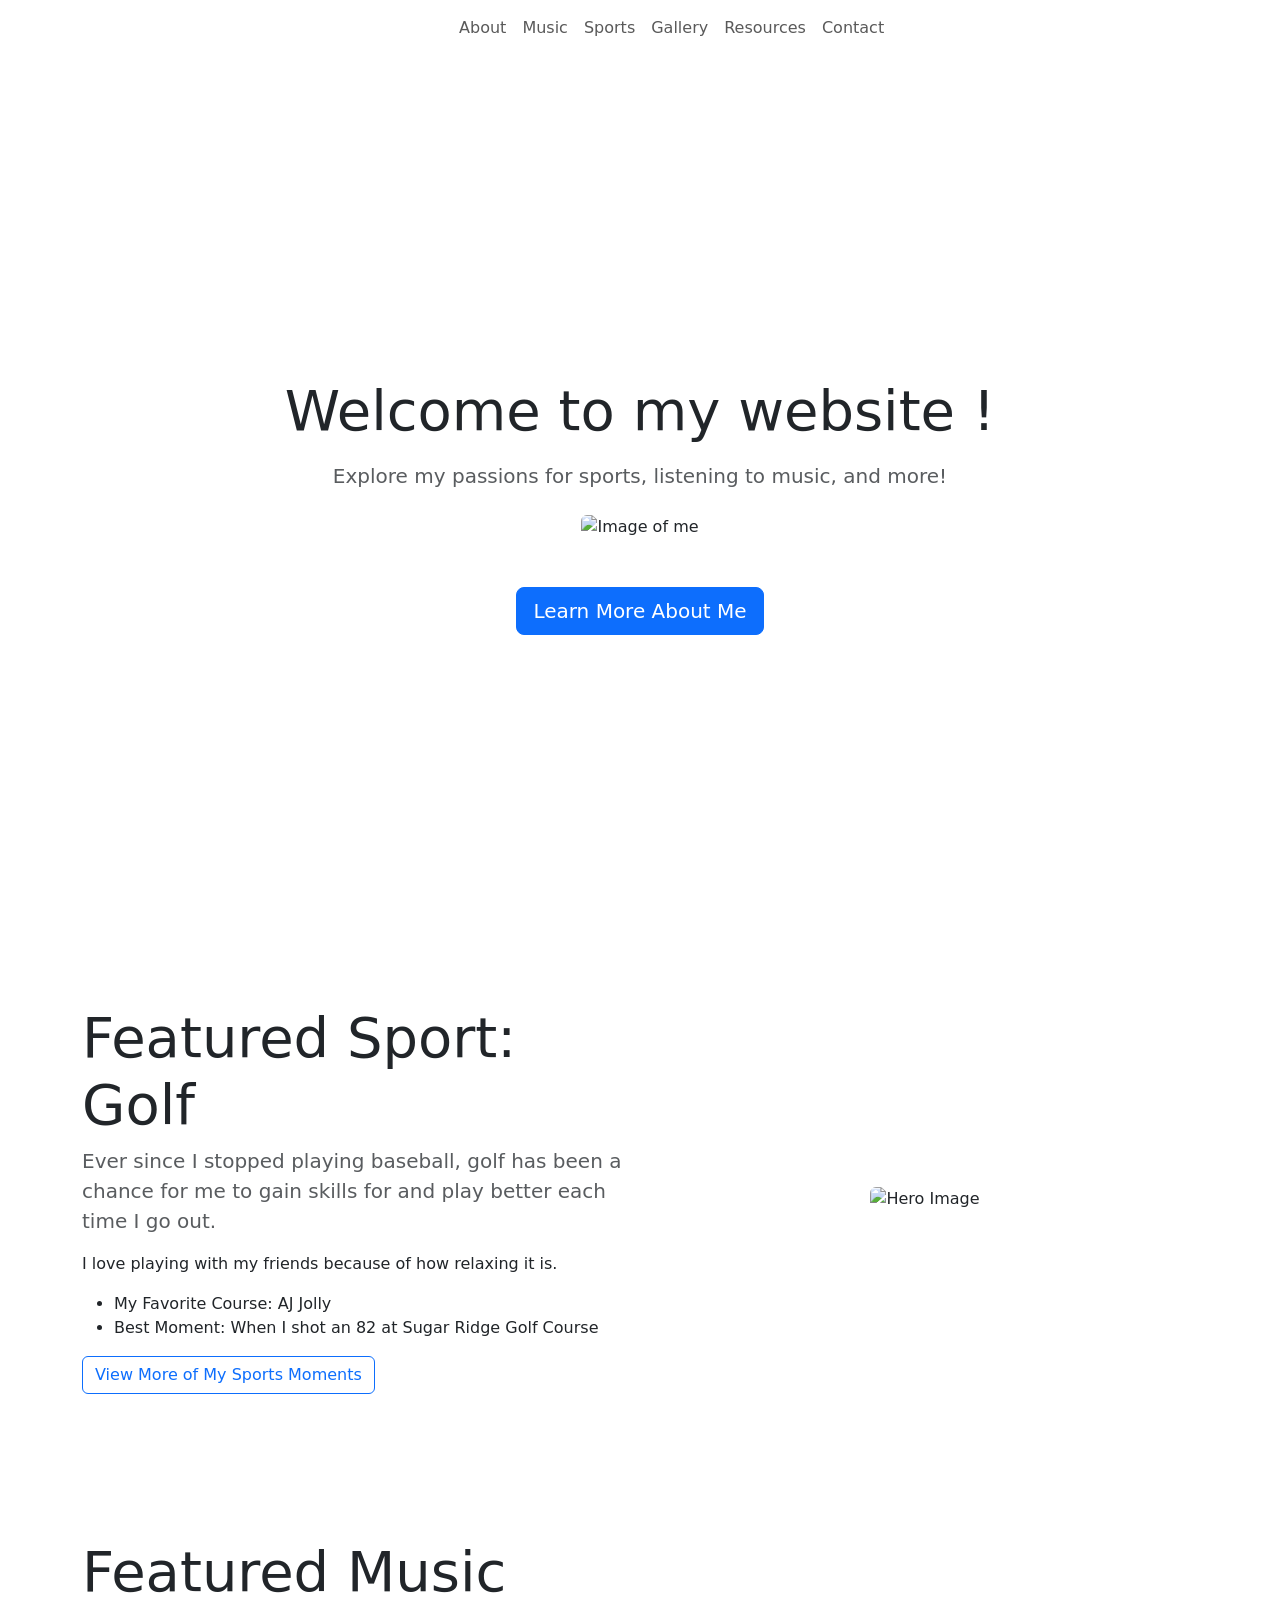
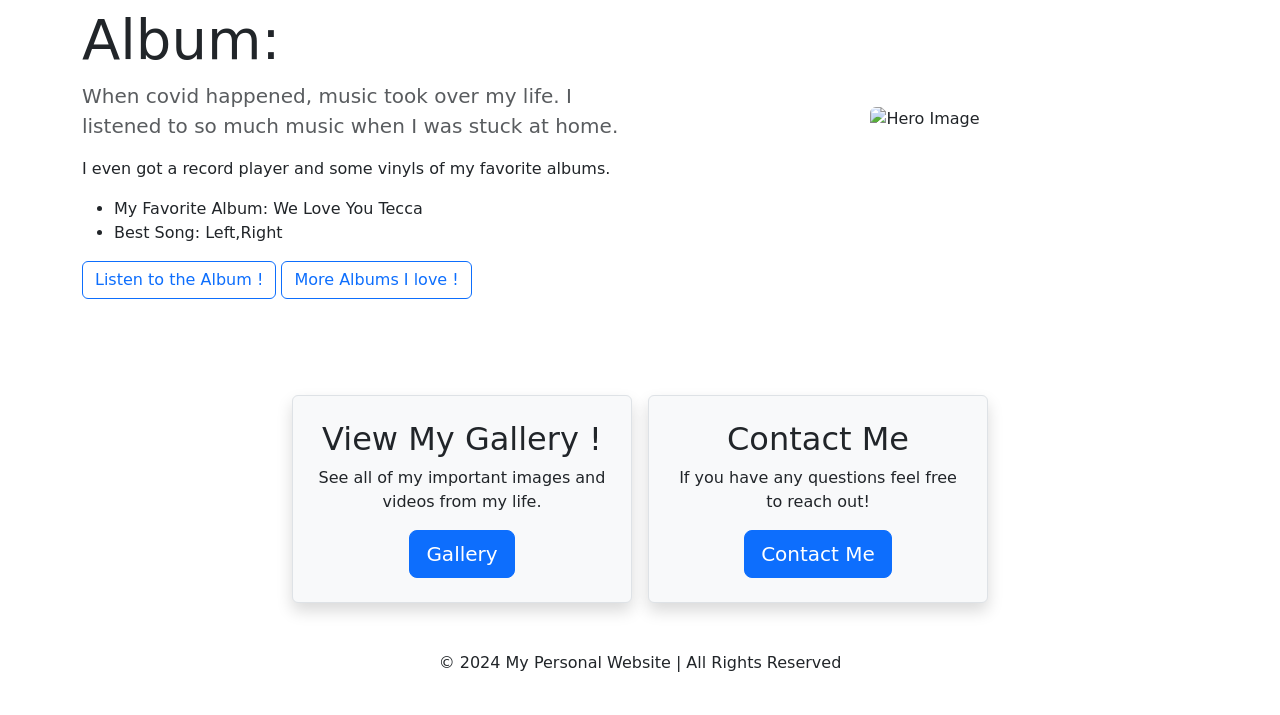
==== index.html @ 5f9ae0f3 "Add files via upload" ====
<!DOCTYPE html>
<html lang="en">
<head>
  <meta charset="UTF-8">
  <meta name="viewport" content="width=device-width, initial-scale=1.0">
  <title>Home - My Personal Website</title>
  <link rel="stylesheet" href="	https://cdn.jsdelivr.net/npm/bootstrap@5.3.5/dist/css/bootstrap.min.css">
  <link rel="stylesheet" href="css/style.css">
  <link rel="stylesheet" href="./assets/css/index.css">
</head>
<body>
  <header class="custom-header">
    <div class="container">
      <nav class="navbar navbar-expand-lg justify-content-center">
        <button class="navbar-toggler" type="button" data-bs-toggle="collapse" data-bs-target="#navbarNav">
          <span class="navbar-toggler-icon"></span>
        </button>
        <div class="collapse navbar-collapse justify-content-center" id="navbarNav">
          <ul class="navbar-nav">
            <li class="nav-item"><a class="nav-link" href="index.html" style="color: white;">Home</a></li>
            <li class="nav-item"><a class="nav-link" href="about.html">About</a></li>
            <li class="nav-item"><a class="nav-link" href="music.html">Music</a></li>
            <li class="nav-item"><a class="nav-link" href="sports.html">Sports</a></li>
            <li class="nav-item"><a class="nav-link" href="gallery.html">Gallery</a></li>
            <li class="nav-item"><a class="nav-link" href="resources.html">Resources</a></li>
            <li class="nav-item"><a class="nav-link" href="contact.html">Contact</a></li>
          </ul>
        </div>
      </nav>
    </div>
  </header>
  
  <main class="py-5 d-flex justify-content-center align-items-center min-vh-100">
    <div class="container text-center">
      <h1 class="display-4 mb-3">Welcome to my website !</h1>
      <p class="lead text-muted mb-4">Explore my passions for sports, listening to music, and more!</p>
      <img src="./assets/img/Me1.JPG" class="img-fluid rounded mb-4" alt="Image of me" style="max-width: 300px;"><br></br>
      <a href="about.html" class="btn btn-primary btn-lg">Learn More About Me</a>
    </div>
  </main>
  <main class="py-5">
    <div class="container">
      <section id="hero" class="mb-5">
        <div class="row align-items-center">
          <div class="col-md-6">
            <h1 class="display-4">Featured Sport: Golf</h1>
            <p class="lead text-muted">
              Ever since I stopped playing baseball, golf has been a chance for me to gain skills for and play better each time I go out.
            </p>
            <p>I love playing with my friends because of how relaxing it is.</p>
            <ul>
              <li>My Favorite Course: AJ Jolly</li>
              <li>Best Moment: When I shot an 82 at Sugar Ridge Golf Course</li>
            </ul>
            <a href="sports.html" class="btn btn-outline-primary">View More of My Sports Moments</a>
          </div>
          <div class="col-md-6 text-center">
            <img src="./assets/img/Me2.JPG" class="img-fluid rounded" alt="Hero Image">
          </div>
        </div>
      </section>
    </div>
  </main>

  <main class="py-5">
    <div class="container">
      <section id="hero" class="mb-5">
        <div class="row align-items-center">
          <div class="col-md-6">
            <h1 class="display-4">Featured Music Album:</h1>
            <p class="lead text-muted">
              When covid happened, music took over my life. I listened to so much music when I was stuck at home.
            </p>
            <p>I even got a record player and some vinyls of my favorite albums.</p>
            <ul>
              <li>My Favorite Album: We Love You Tecca</li>
              <li>Best Song: Left,Right</li>
            </ul>
            <a href="https://www.youtube.com/watch?v=c7U_ctHWH9g&list=PLvlHRvtFYJ_IknuTN4P9BURrdL53vALpM" class="btn btn-outline-primary">Listen to the Album !</a>
            <a href="music.html" class="btn btn-outline-primary">More Albums I love !</a>
          </div>
          <div class="col-md-6 text-center">
            <img src="./assets/img/tecca.jpg" class="img-fluid rounded" alt="Hero Image">
          </div>
        </div>
      </section>
    </div>
  </main>
  
  <div class="d-flex justify-content-center gap-3 flex-wrap">
    <section id="cta" class="text-center p-4 bg-light border rounded shadow text-dark" style="max-width: 340px;">
      <h2>View My Gallery !</h2>
      <p>See all of my important images and videos from my life.</p>
      <a href="gallery.html" class="btn btn-primary btn-lg">Gallery</a>
    </section>
    <section id="cta" class="text-center p-4 bg-light border rounded shadow text-dark" style="max-width: 340px;">
      <h2>Contact Me</h2>
      <p>If you have any questions feel free to reach out!</p>
      <a href="contact.html" class="btn btn-primary btn-lg">Contact Me</a>
    </section>
  </div><br>
  </main>

  <footer class="custom-footer text-center py-4">
    <p>&copy; 2024 My Personal Website | All Rights Reserved</p>
  </footer>

  <script src="https://cdn.jsdelivr.net/npm/bootstrap@5.3.0-alpha3/dist/js/bootstrap.bundle.min.js"></script>
</body>
</html>
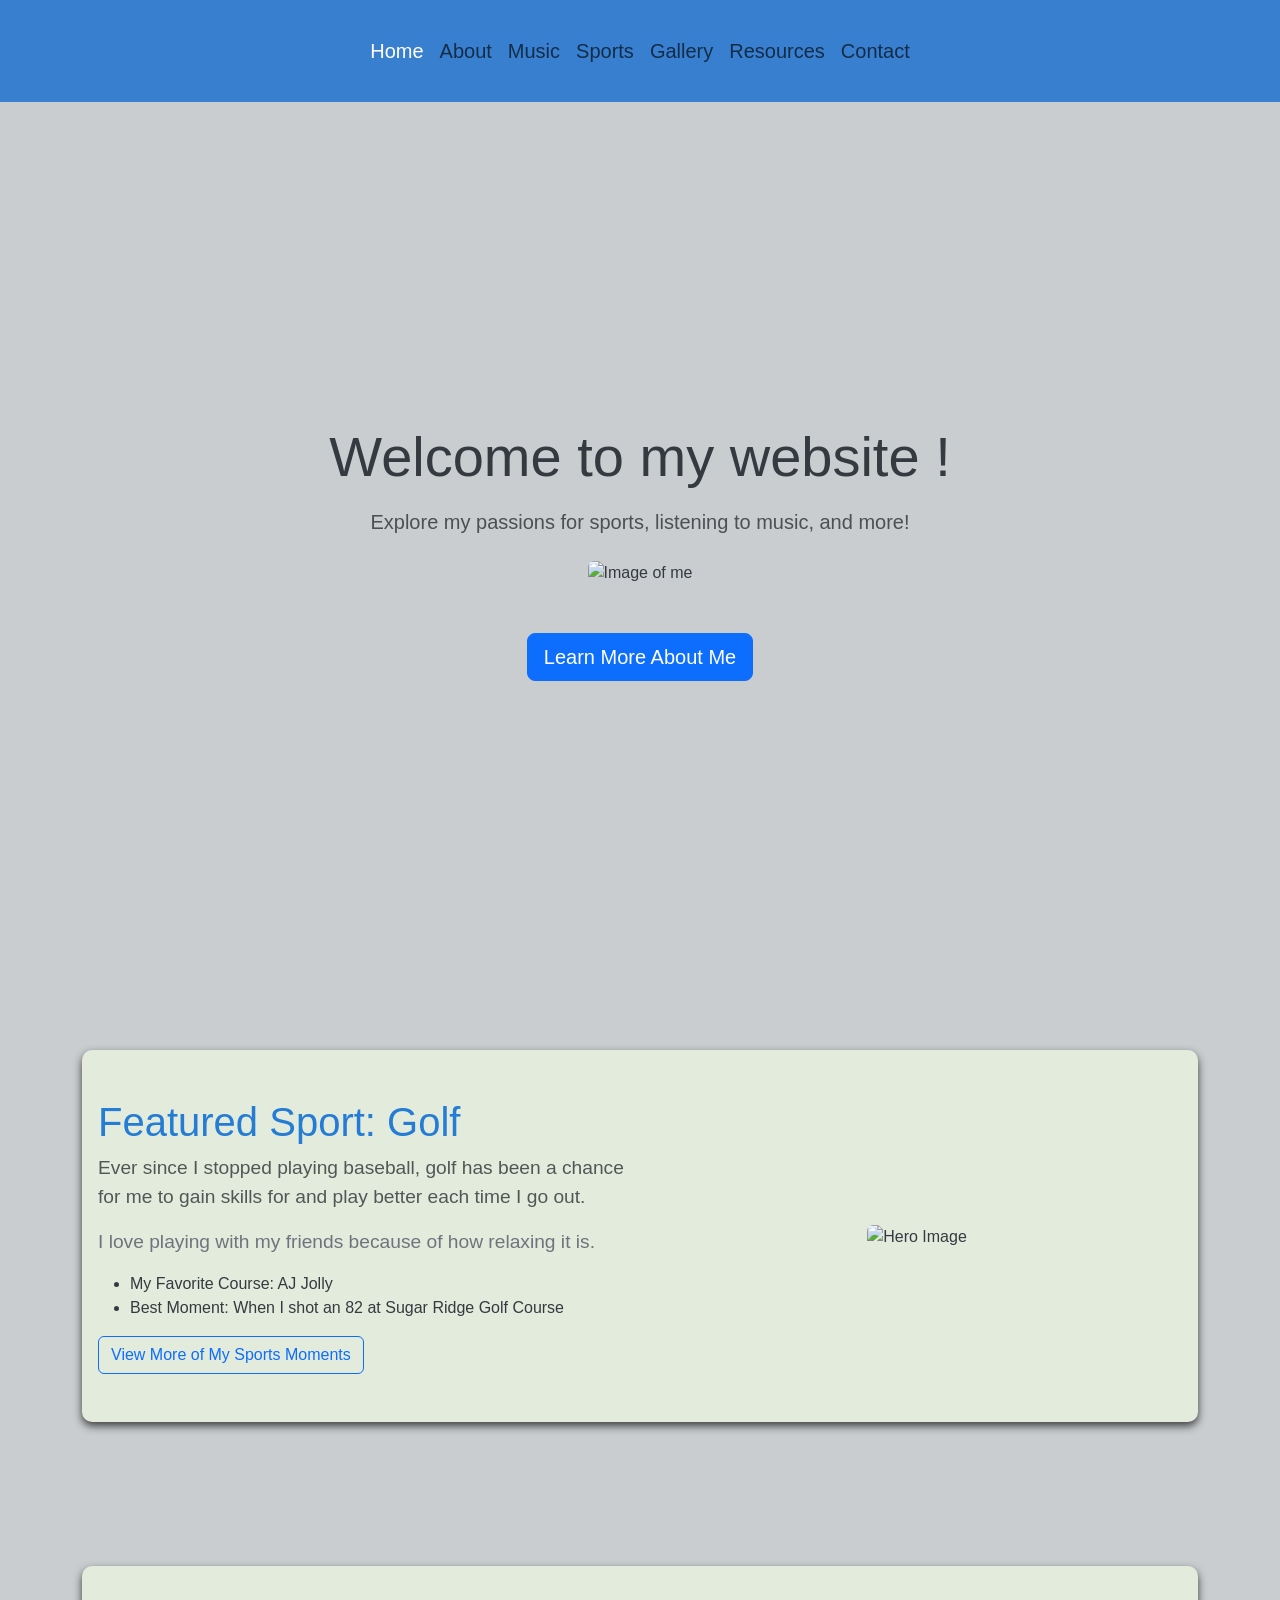
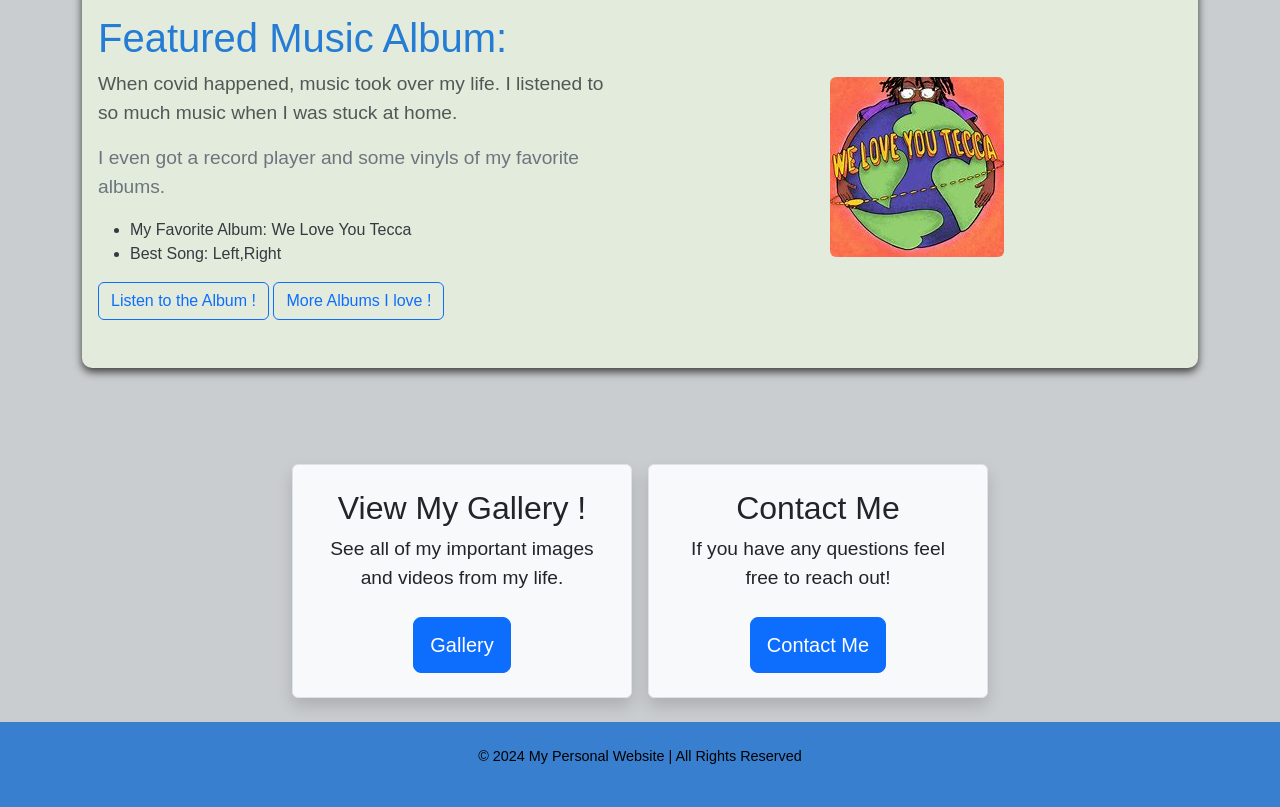
==== commit 45d0b641: "Update index.html" ====
--- a/index.html
+++ b/index.html
@@ -34,7 +34,7 @@
     <div class="container text-center">
       <h1 class="display-4 mb-3">Welcome to my website !</h1>
       <p class="lead text-muted mb-4">Explore my passions for sports, listening to music, and more!</p>
-      <img src="./assets/img/Me1.JPG" class="img-fluid rounded mb-4" alt="Image of me" style="max-width: 300px;"><br></br>
+      <img src="./assets/img/me1.JPG" class="img-fluid rounded mb-4" alt="Image of me" style="max-width: 300px;"><br></br>
       <a href="about.html" class="btn btn-primary btn-lg">Learn More About Me</a>
     </div>
   </main>
@@ -55,7 +55,7 @@
             <a href="sports.html" class="btn btn-outline-primary">View More of My Sports Moments</a>
           </div>
           <div class="col-md-6 text-center">
-            <img src="./assets/img/Me2.JPG" class="img-fluid rounded" alt="Hero Image">
+            <img src="./assets/img/me2.JPG" class="img-fluid rounded" alt="Hero Image">
           </div>
         </div>
       </section>
--- a/assets/css/index.css
+++ b/assets/css/index.css
@@ -0,0 +1,88 @@
+.custom-header {
+  background-color: #387fcf;
+  color: black;
+  padding: 20px;
+}
+
+.navbar-nav .nav-link {
+  font-size: 20px;
+}
+
+body {
+  font-family: 'Arial', sans-serif;
+  background-color: #cacdcf;
+  color: #343a40;
+}
+
+#hero {
+  background-color: #e3ebdc;
+  padding: 3rem 1rem;
+  border-radius: 10px;
+  box-shadow: 0 4px 8px rgba(2, 2, 2, 0.705);
+}
+
+#hero img {
+  border-radius: 10px;
+  max-height: 300px;
+}
+
+#hero h1 {
+  font-size: 2.5rem;
+  color: #247cd4;
+}
+
+#hero p {
+  font-size: 1.2rem;
+  color: #6c757d;
+}
+
+#hero .btn-primary {
+  background-color: #387fcf;
+  border: none;
+  padding: 0.75rem 1.5rem;
+}
+
+#hero .btn-primary:hover {
+  background-color: #0056b3;
+}
+
+#cta {
+  background-color: #4986c4;
+  color: white;
+  padding: 1rem;
+  border-radius: 5px;
+}
+
+#cta h2 {
+  font-size: 2rem;
+}
+
+#cta p {
+  font-size: 1.2rem;
+  margin-bottom: 1.5rem;
+}
+
+#cta .btn-primary {
+  padding: 0.75rem 1rem;
+}
+
+#cta .btn-outline-primary {
+  border-color: white;
+  color: white;
+  padding: 0.75rem 1.5rem;
+}
+
+#cta .btn-outline-primary:hover {
+  background-color: white;
+  color: #2b73bb;
+}
+
+footer,
+.custom-footer {
+  background-color: #387fcf;
+  color: black;
+  padding: 20px;
+  font-size: 0.9rem;
+}
+ 
+  
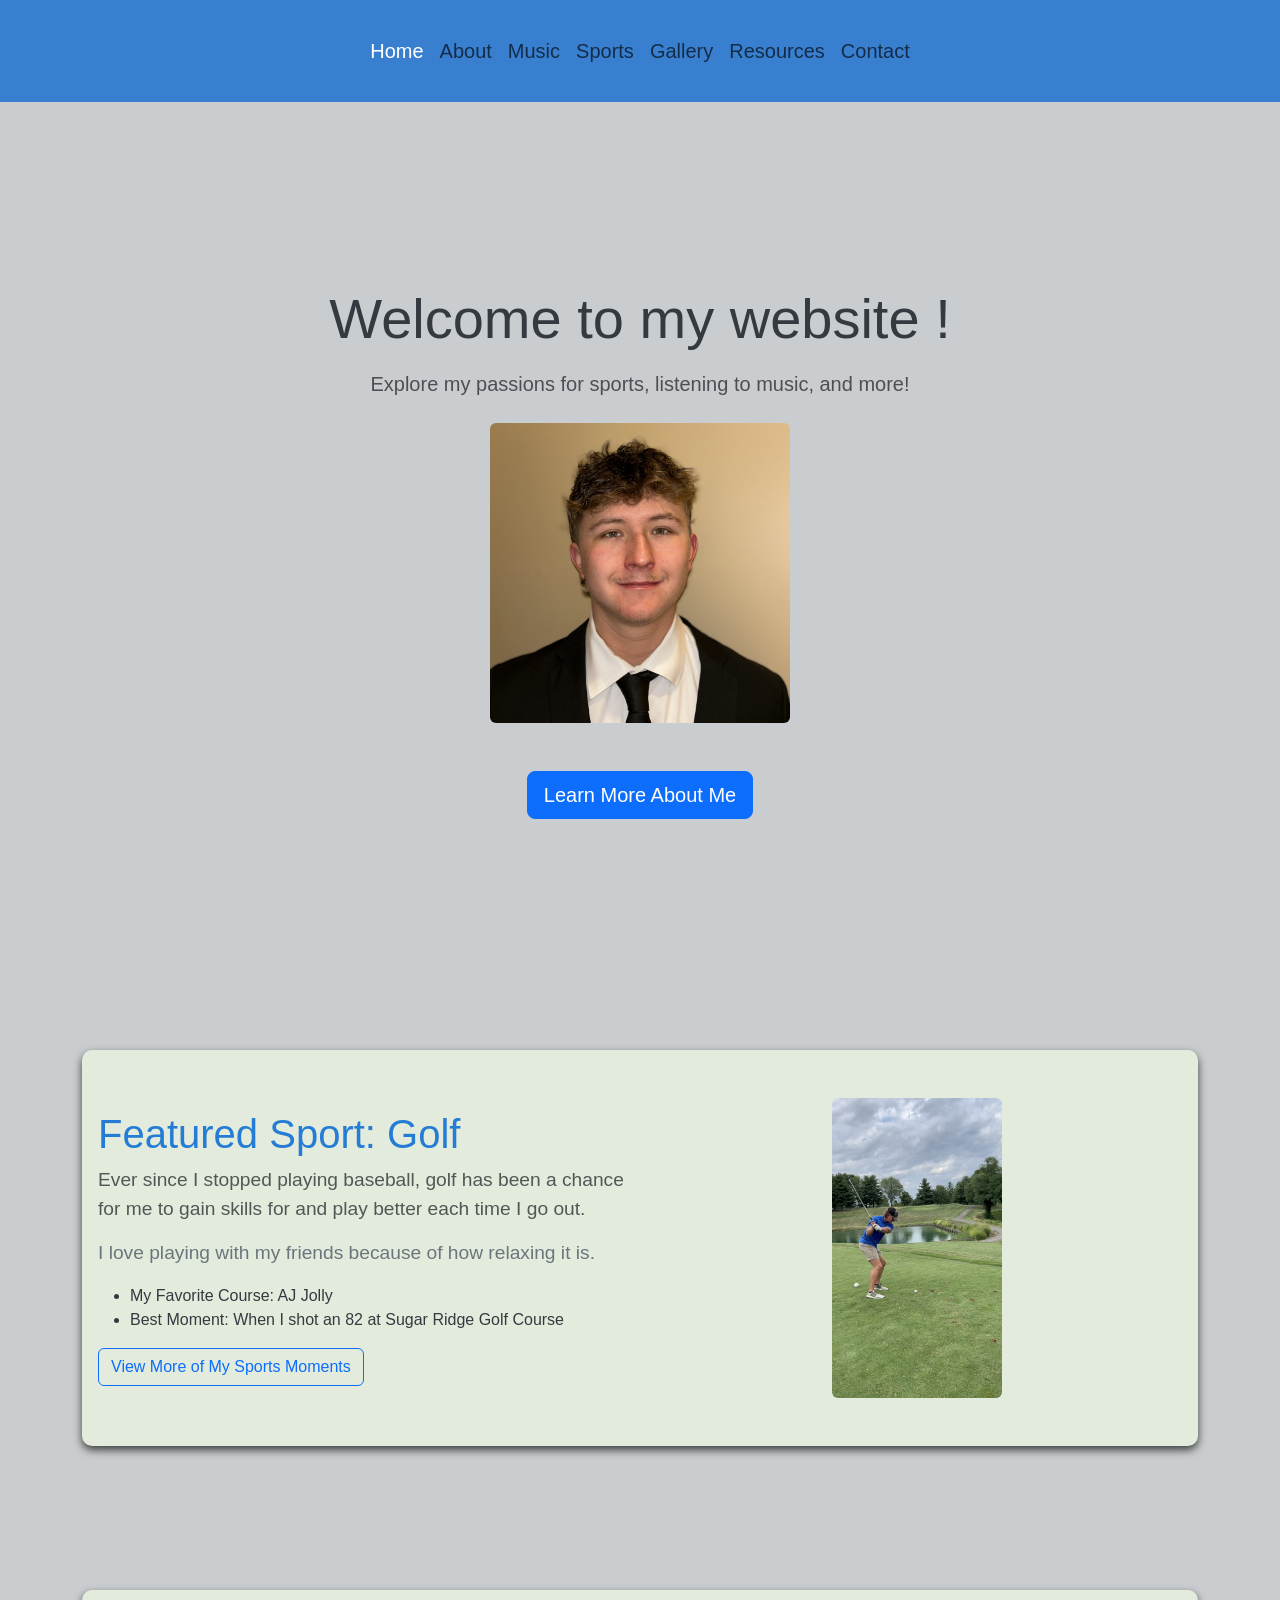
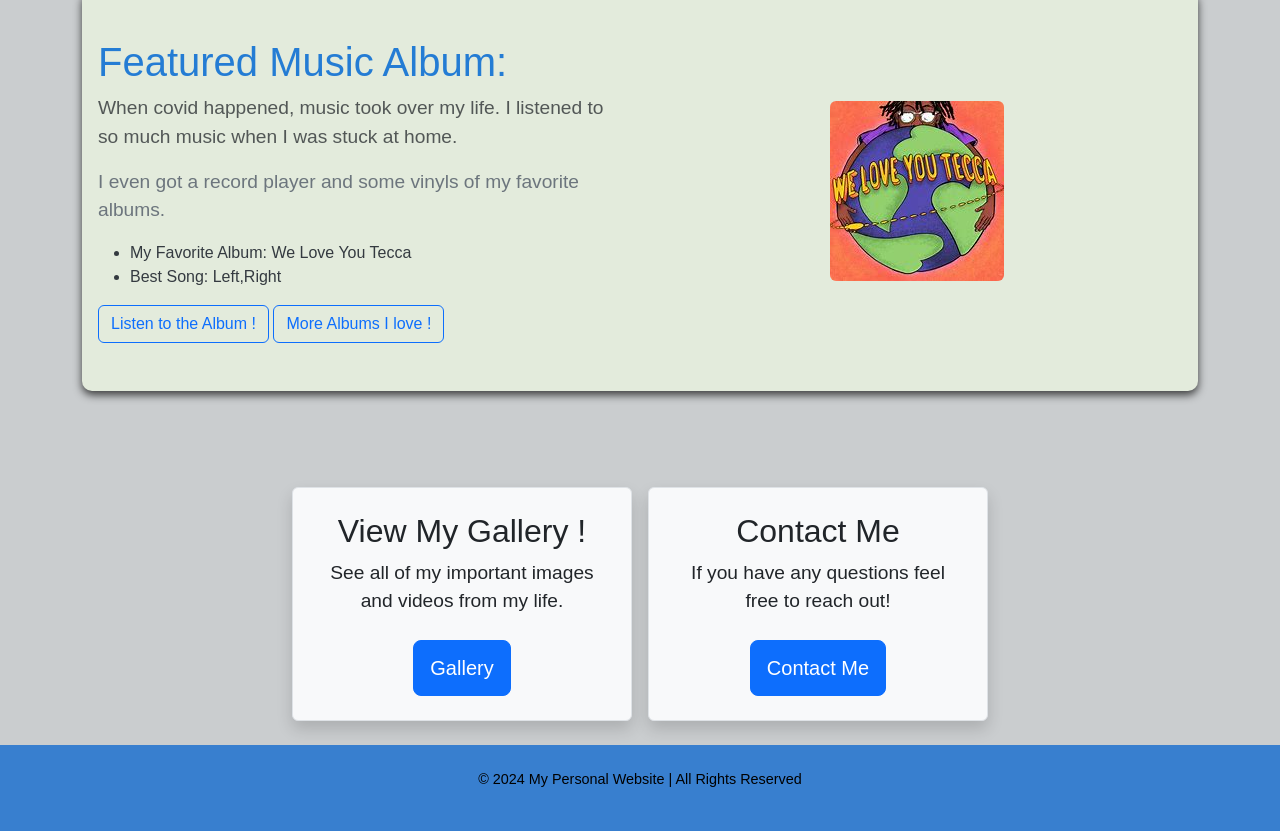
==== commit d7c6b42a: "Update index.html" ====
--- a/index.html
+++ b/index.html
@@ -34,7 +34,7 @@
     <div class="container text-center">
       <h1 class="display-4 mb-3">Welcome to my website !</h1>
       <p class="lead text-muted mb-4">Explore my passions for sports, listening to music, and more!</p>
-      <img src="./assets/img/me1.JPG" class="img-fluid rounded mb-4" alt="Image of me" style="max-width: 300px;"><br></br>
+      <img src="./assets/img/me1.jpg" class="img-fluid rounded mb-4" alt="Image of me" style="max-width: 300px;"><br></br>
       <a href="about.html" class="btn btn-primary btn-lg">Learn More About Me</a>
     </div>
   </main>
@@ -55,7 +55,7 @@
             <a href="sports.html" class="btn btn-outline-primary">View More of My Sports Moments</a>
           </div>
           <div class="col-md-6 text-center">
-            <img src="./assets/img/me2.JPG" class="img-fluid rounded" alt="Hero Image">
+            <img src="./assets/img/me2.jpg" class="img-fluid rounded" alt="Hero Image">
           </div>
         </div>
       </section>
